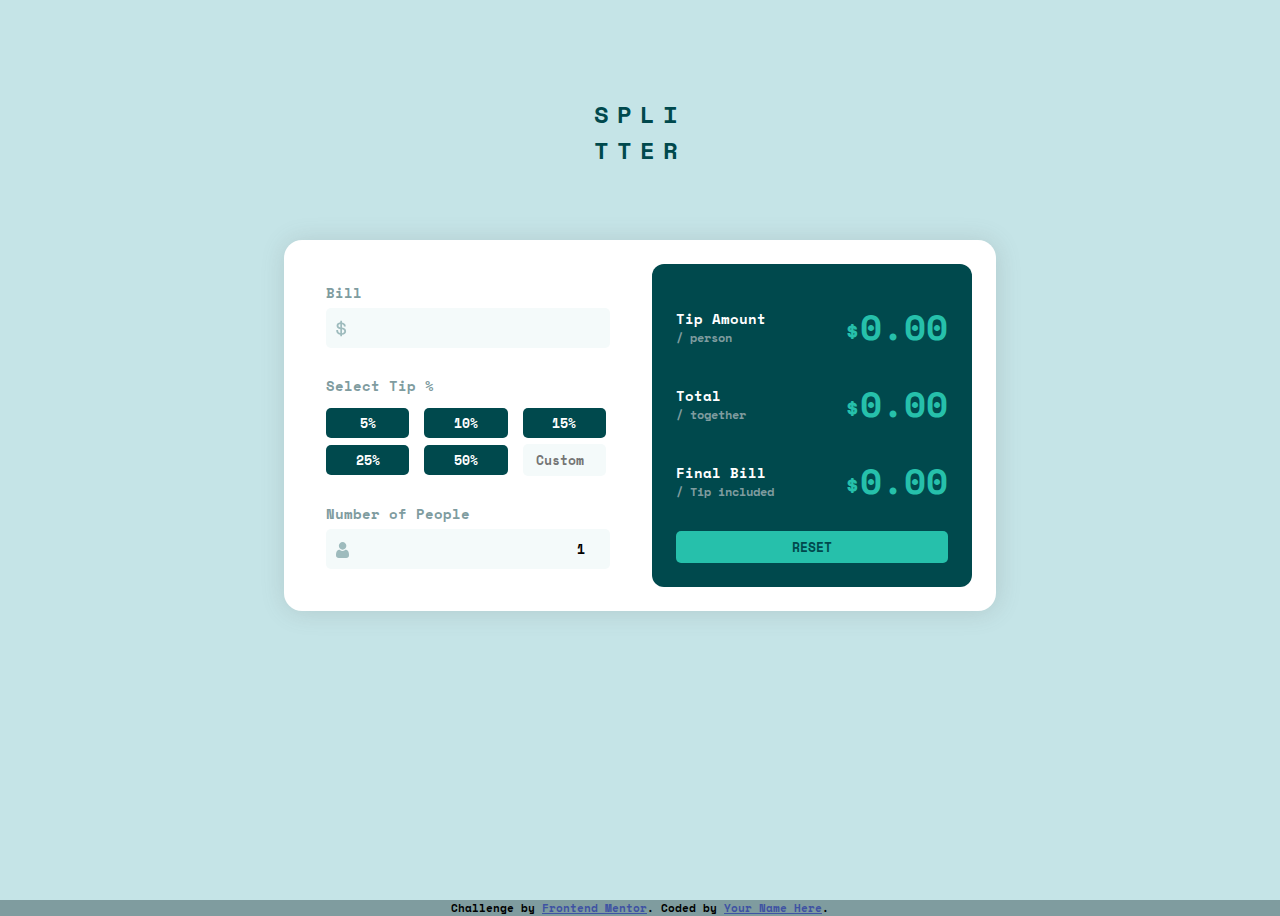
==== tip-calculator-app-main/index.html @ 74ce77ff "Add tip calculator project" ====
<!DOCTYPE html>
<html lang="en">

<head>
  <meta charset="UTF-8">
  <meta name="viewport" content="width=device-width, initial-scale=1.0">
  <!-- displays site properly based on user's device -->

  <link rel="icon" type="image/png" sizes="32x32" href="./images/favicon-32x32.png">

  <title>Frontend Mentor | Tip calculator app</title>

  <!-- google fonts  -->
  <link rel="preconnect" href="https://fonts.googleapis.com">
  <link rel="preconnect" href="https://fonts.gstatic.com" crossorigin>
  <link href="https://fonts.googleapis.com/css2?family=Space+Mono:ital,wght@0,400;0,700;1,400;1,700&display=swap"
    rel="stylesheet">

  <!-- css sheet  -->
  <link rel="stylesheet" href="styles.css">
</head>

<body>

  <div class="container">

    <div class="title">
      <p>SPLI</p>
      <p>TTER</p>
    </div>


    <div class="calc-container">

      <div class="inputs">

        <div class="bill">
          <div class="input-grp">
            <p class="input-title">Bill</p>
            <div class="input-num">
              <span class="icon"><img src="./images/icon-dollar.svg" alt=""></span>
              <input type="number" id="bill" min="1">
            </div>
          </div>
        </div>

        <div class="tips">
          <p class="input-title">Select Tip %</p>
          <div class="tip-btns">
            <button class="tip-btn five" value="5">5%</button>
            <button class="tip-btn ten" value="10">10%</button>
            <button class="tip-btn fifteen" value="15">15%</button>
            <button class="tip-btn twentyfive" value="25">25%</button>
            <button class="tip-btn fifty" value="50">50%</button>
            <input type="text" class="tip-btn custom tip-input" placeholder="Custom">
          </div>
        </div>

        <div class="party">
          <div class="input-grp">
            <p class="input-title">Number of People</p>
            <div class="input-num">
              <span class="icon"><img src="./images/icon-person.svg" alt=""></span>
              <input type="number" id="people" value="1" min="1">
            </div>
          </div>
        </div>

      </div>

      <div class="results">

        <div class="display-results">
          <div class="amount-label">
            <p>Tip Amount</p>
            <p>/ person</p>
          </div>
          <p class="result-num">$<span class="result tip-res">0.00</span></p>
        </div>

        <div class="display-results">
          <div class="amount-label">
            <p>Total</p>
            <p>/ together</p>
          </div>
          <p class="result-num">$<span class="result tip-total">0.00</span></p>
        </div>

        <div class="display-results">
          <div class="amount-label">
            <p>Final Bill</p>
            <p>/ Tip included</p>
          </div>
          <p class="result-num">$<span class="result bill-total">0.00</span></p>
        </div>

        <button class="reset">RESET</button>

      </div>
    </div>

  </div>

  <footer class="attribution">
    Challenge by <a href="https://www.frontendmentor.io?ref=challenge" target="_blank">Frontend Mentor</a>.
    Coded by <a href="#">Your Name Here</a>.
  </footer>


  <script src="app.js"></script>
</body>

</html>
---- tip-calculator-app-main/styles.css ----
/* CSS RESETS */
*,
*::before,
*::after{
    padding: 0;
    margin: 0;
    box-sizing: border-box;
}


html{
    min-height: 100vh;
    min-width: 320px;
    align-items: center;

    font-family: "Space Mono", monospace;
    font-weight: 700;
    font-style: normal;
    font-size: 24px;
}

button,
input{
    font-family: inherit;
    font-weight: inherit;
}


/* Custom Variables  */
:root{
    /* colors  */
    --Strong-cyan: hsl(172, 67%, 45%);
    --Very-dark-cyan: hsl(183, 100%, 15%);
    --Dark-grayish-cyan: hsl(186, 14%, 43%);
    --Grayish-cyan: hsl(184, 14%, 56%);
    --Light-grayish-cyan: hsl(185, 41%, 84%);
    --Very-light-grayish-cyan: hsl(189, 41%, 97%);
    --White: hsl(0, 0%, 100%);
}

.container{
    min-height: 100vh;
    background-color: var(--Light-grayish-cyan);
    text-align: center;
    padding-top: 4rem;
}

.title{
    margin-bottom: 3rem;
}

.title p{
    color: var(--Very-dark-cyan);
    letter-spacing: 8px;
}

.calc-container{
    background-color: var(--White);
    padding: 1rem;
    display: inline-flex;
    justify-content: space-evenly;
    gap: 1rem;
    border-radius:0.75rem;
    box-shadow: 1px 1px 25px 0px rgba(99, 99, 99, 0.199);
}

.inputs,
.results{
    padding: 0.75rem;
    width: 320px;
    border-radius: 0.5rem;
    display: flex;
    flex-direction: column;
    justify-content: space-between;
    text-align: start;
    gap: 1rem;
}

.input-grp{
    align-items: start;
}

.input-title{
    font-size: 14px;
    color: var(--Grayish-cyan);
    margin-bottom: 5px;
}

.input-num{
    display: flex;
    justify-content: space-between;
    background-color: var(--Very-light-grayish-cyan);
    padding: 2px 10px;
    border-radius: 5px;
}

.input-num input{
    border: none;
    outline: none;
    background-color: inherit;
    /* width: 50px; */
    text-align: right;
}

button{
    padding: 0.2rem 0.5rem;
    border: none;
    border-radius: 5px;
    cursor: pointer;
    transition: all 0.3s ease;
}

.tips-btn{
    display: flex;
    flex-wrap: wrap;
    justify-content: space-between;
  
}

.tip-btn{
    width: calc(250px / 3);
    background-color: var(--Very-dark-cyan);
    color: var(--White);
}

/* .tip-btn:last-of-type{
    color: var(--Grayish-cyan);
    background-color: var(--Very-light-grayish-cyan);
} */

.tip-input{
    color: var(--Grayish-cyan);
    background-color: var(--Very-light-grayish-cyan);
    padding: 0.2rem 0.5rem;
    border-radius: 5px;
    outline: none;
    border: 1px solid transparent;
}

.tip-btn:hover,
.tip-btn:active{
    background-color: var(--Strong-cyan);
    color: var(--Very-dark-cyan);
}

.tip-input:hover,
.tip-input:active{
    background-color: var(--Very-light-grayish-cyan);
    cursor: pointer;
    border-color: var(--Strong-cyan);
}


.results{
    padding: 1.5rem 1rem 1rem;
}

.display-results{
    display: flex;
    justify-content: space-between;
    align-items: center;
}

.amount-label p:first-of-type{
    font-size: 14px;
    color: var(--White);
}

.amount-label p:last-of-type{
    font-size: 12px;
    color: var(--Grayish-cyan);
}

.result-num{
    color: var(--Strong-cyan);
}

.result{
    font-size: 1.5rem;
}

.results{
    background-color: var(--Very-dark-cyan);
}

.reset{
    background-color: var(--Strong-cyan);
    color: var(--Very-dark-cyan);
    border: 1px solid transparent;
}

.reset:hover{
    background: none;
    border-color: var(--Strong-cyan);
    color: var(--Strong-cyan);
}






/* footer */
.attribution {
    font-size: 11px;
    text-align: center;
    background-color: var(--Grayish-cyan);
  }

  .attribution a {
    color: hsl(228, 45%, 44%);
  }


  @media (max-width: 736px) {
    .calc-container{
        flex-direction: column;
        margin-bottom: 2rem;
    }

    .inputs,
    .results{
        min-height: 315px;
    }
  }
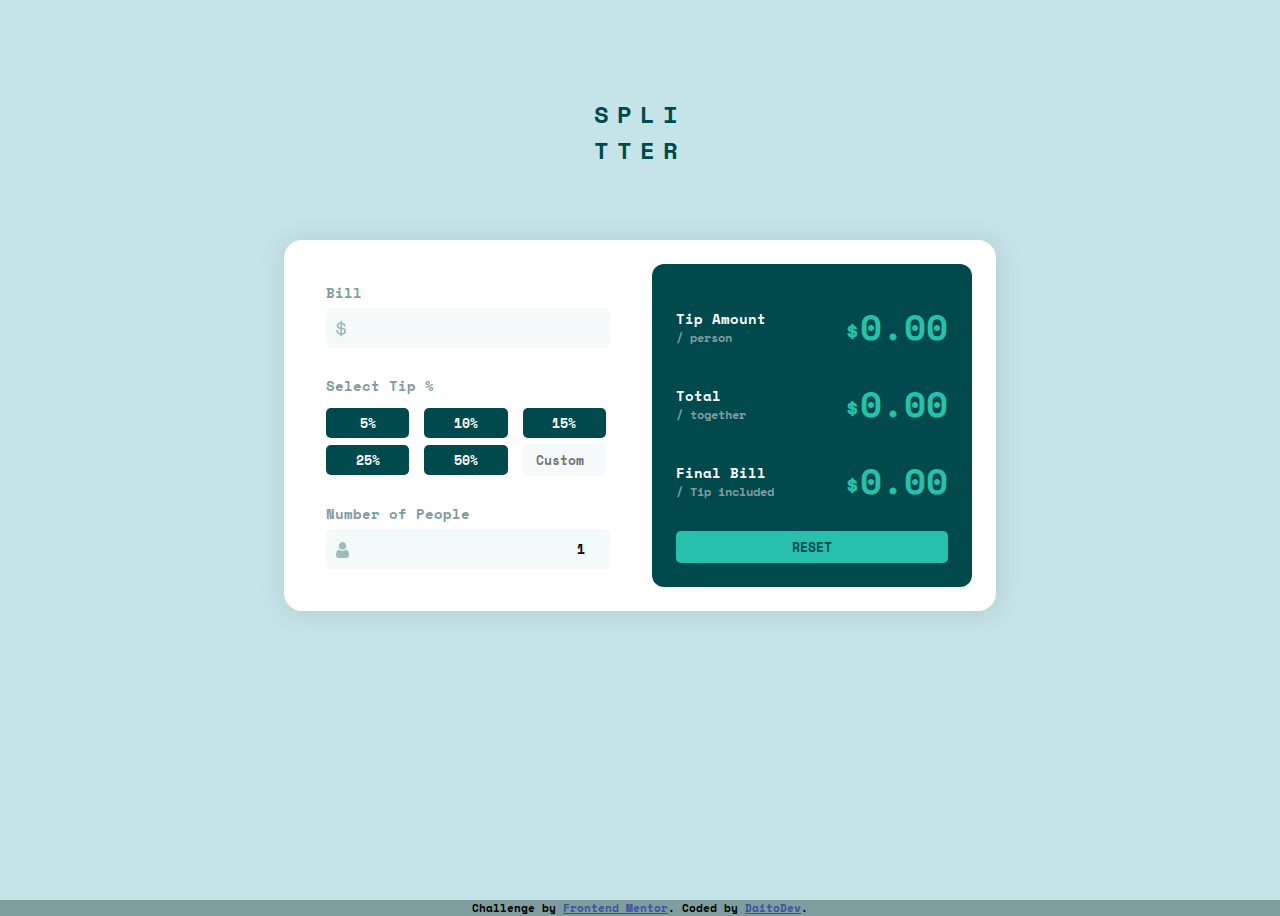
==== commit eedb71e5: "Update index.html" ====
--- a/tip-calculator-app-main/index.html
+++ b/tip-calculator-app-main/index.html
@@ -103,11 +103,11 @@
 
   <footer class="attribution">
     Challenge by <a href="https://www.frontendmentor.io?ref=challenge" target="_blank">Frontend Mentor</a>.
-    Coded by <a href="#">Your Name Here</a>.
+    Coded by <a href="https://github.com/DaitoDev">DaitoDev</a>.
   </footer>
 
 
   <script src="app.js"></script>
 </body>
 
-</html>+</html>
